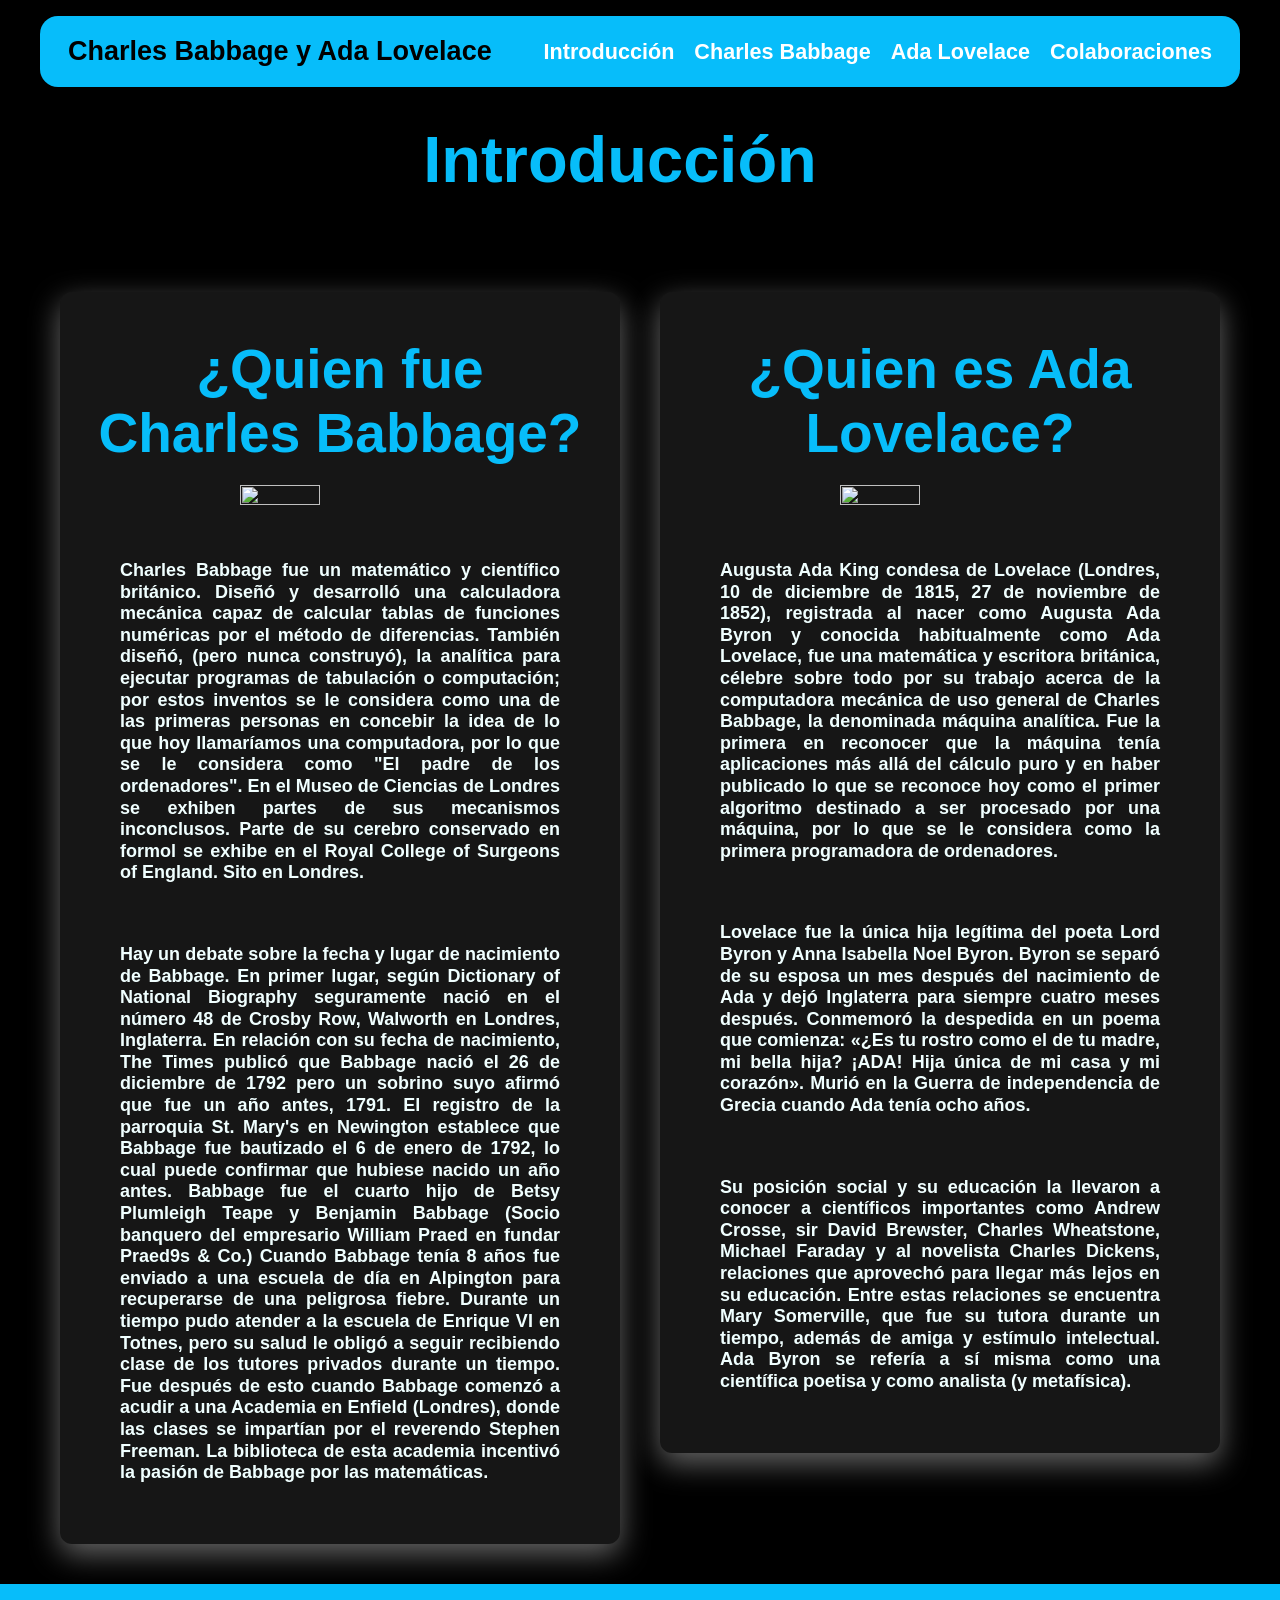
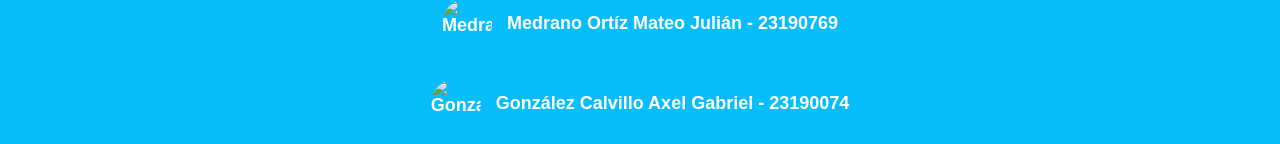
==== index.html @ 6612f50f "Add files via upload" ====
<!DOCTYPE html>
<html lang="en">
<head>
    <meta charset="UTF-8">
    <meta name="viewport" content="width=device-width, initial-scale=1.0">
    <title>Charles Babbage y Ada Lovelace</title>
    <link rel="stylesheet" href="styles.css">
</head>
<body>
    <header>
        <div class="Logo">
            <h1 style="color: black;"> Charles Babbage y Ada Lovelace </h1>
        </div>
         <nav>
            <a href="index.html">Introducción</a>
            <a href="Babbage.html">Charles Babbage</a>
            <a href="Lovelace.html">Ada Lovelace</a>
            <a href="Colaboracion.html">Colaboraciones</a> 
        </nav>
    </header>

    <main>
        <h2>Introducción</h2>
    </main>

    <main>
    <br>

    

    <div class="cuadro">
            <h3>¿Quien fue Charles Babbage?</h3>
            <img src="img/Babbage1.jpg" width="40%" height="30%" >
        <p>Charles Babbage fue un matemático y científico británico. Diseñó y
            desarrolló una calculadora mecánica capaz de calcular tablas de funciones
            numéricas por el método de diferencias. También diseñó, (pero nunca
            construyó), la analítica para ejecutar programas
            de tabulación o computación; por estos inventos se le considera como una
            de las primeras personas en concebir la idea de lo que hoy llamaríamos
            una computadora, por lo que se le considera como "El padre de los
            ordenadores". En el Museo de Ciencias de Londres se exhiben partes de sus mecanismos
            inconclusos. Parte de su cerebro conservado en formol se exhibe en el Royal College of Surgeons
            of England. Sito en Londres.
        </p>
           
        <p>Hay un debate sobre la fecha y lugar de nacimiento de Babbage. En primer lugar,
            según Dictionary of National Biography seguramente nació en el número 48 de Crosby
            Row, Walworth en Londres, Inglaterra. En relación con su fecha de nacimiento, The
            Times publicó que Babbage nació el 26 de diciembre de 1792 pero un sobrino suyo afirmó que
            fue un año antes, 1791. El registro de la parroquia St. Mary's en Newington establece que
            Babbage fue bautizado el 6 de enero de 1792, lo cual puede confirmar que hubiese nacido un año
            antes.
             Babbage fue el cuarto hijo de Betsy Plumleigh Teape y Benjamin Babbage (Socio banquero del
            empresario William Praed en fundar Praed9s & Co.)
             Cuando Babbage tenía 8 años fue enviado a una escuela de día en Alpington para recuperarse de
              una peligrosa fiebre. Durante un tiempo pudo atender a la escuela de Enrique VI en Totnes, pero
             su salud le obligó a seguir recibiendo clase de los tutores privados durante un tiempo.
              Fue después de esto cuando Babbage comenzó a acudir a una Academia en Enfield (Londres),
             donde las clases se impartían por el reverendo Stephen Freeman. La biblioteca de esta academia
             incentivó la pasión de Babbage por las matemáticas.
        </p>
    </div>

     <div class="cuadro">
        <h3>¿Quien es Ada Lovelace?</h3>
        <img  src="img/adalovelace.jpg"  width="40%" height="30%" >
        <p>Augusta Ada King condesa de Lovelace (Londres, 10 de diciembre de
            1815, 27 de noviembre de 1852), registrada al nacer como Augusta Ada
            Byron y conocida habitualmente como Ada Lovelace, fue
            una matemática y escritora británica, célebre sobre todo por su trabajo
            acerca de la computadora mecánica de uso general de Charles Babbage,
            la denominada máquina analítica. Fue la primera en reconocer que la
            máquina tenía aplicaciones más allá del cálculo puro y en haber
            publicado lo que se reconoce hoy como el primer algoritmo destinado a
            ser procesado por una máquina, por lo que se le considera como la
            primera programadora de ordenadores.
        </p>

        <p> Lovelace fue la única hija legítima del poeta Lord Byron y Anna Isabella Noel Byron. Byron se
            separó de su esposa un mes después del nacimiento de Ada y dejó Inglaterra para siempre cuatro
            meses después. Conmemoró la despedida en un poema que comienza: «¿Es tu rostro como el de
            tu madre, mi bella hija? ¡ADA! Hija única de mi casa y mi corazón». Murió en la Guerra de
            independencia de Grecia cuando Ada tenía ocho años. </p>

        <p>Su posición social y su educación la llevaron a conocer a científicos importantes como Andrew Crosse,
         sir David Brewster, Charles Wheatstone, Michael Faraday y al novelista Charles Dickens, 
         relaciones que aprovechó para llegar más lejos en su educación. 
         Entre estas relaciones se encuentra Mary Somerville, que fue su tutora durante un tiempo, 
         además de amiga y estímulo intelectual. Ada Byron se refería a sí misma como una científica poetisa y 
         como analista (y metafísica).
        </p>

    </div>
    

</main>
</body>
    <footer>

        <div class="persona">
            <img src="img/Medrano.jpg" alt="Medrano">
            <p>Medrano Ortíz Mateo Julián - 23190769</p>
        </div>

        <div class="persona">
            <img src="img/Gonzalez.jpg" alt="Gonzalez">
            <p>González Calvillo Axel Gabriel - 23190074 </p>
        </div>


    </footer>
</html>
---- styles.css ----
*{ 
    padding: 0;
    margin: 0;
    box-sizing: border-box;
    font-family: Arial, Helvetica, sans-serif;
    font-size: large;
}

body {
  background-color: rgb(0, 0, 0);
    display: flex;
    flex-direction: column;
    min-height: 100vh;
    overflow-y: scroll;
}


header {
    position: fixed; 
    top: 16px;       
    left: 50%;
    transform: translateX(-50%);
    width: calc(100% - 40px); 
    max-width: 1200px;        
    background-color: #07bdfa;
    display: flex;
    justify-content: space-between;
    align-items: center;
    padding: 20px 28px;      
    border-radius: 18px;     
    z-index: 1000;
    font-weight: bold;
    
}

h1 {
    font-size: 1.5rem;
}
.Logo{
    font-weight: bold;
    
}

footer {
    width: 100%;
    background-color:#07bdfa;
    display: flex;
    flex-direction: column;
    text-align: center;
    z-index: 1000;
    font-weight: bold;
}

main{
  display: flex;
  justify-content: space-between;
  align-items: flex-start;
  padding: 40px 60px 40px 20px;
  gap: 40px;
  align-content: center;
}

h2{
    font-size: 65px;
    margin: 15px auto;  
    color: #07bdfa;
    font-weight: bolder;
    text-align: center;
    width: fit-content;  
    padding-top: 67px;
}

h3{
    font-size: 55px;
    margin: 15px auto;  
    color: #07bdfa;
    font-weight: bolder;
    text-align: center;
    width: fit-content;  
}

.cuadro {
  background: rgb(22, 22, 22);
  border-radius: 12px;
  padding: 30px;
  width: 45%;
  box-shadow: 0 10px 30px rgba(255, 255, 255, 0.4);
  text-align: justify;
  flex: 1;
}

.cuadro h2 {
    font-size: 50px;
    margin-bottom: 15px;
    color: #07bdfa;
    font-weight: bolder;
    text-align: center;
}

.cuadro img{
    display: block;
  margin: 20px auto;
}

.cuadro p {
    line-height: 1.2;
    padding:  30px;
    color: azure;
    font-weight: bold;
}

.cuadro2 {
    margin: 20px auto;
  background: rgb(22, 22, 22);
  border-radius: 12px;
  padding: 30px;
  width: 65%;
  box-shadow: 0 10px 30px rgba(255, 255, 255, 0.4);
  text-align: justify;
}

.cuadro2 h2 {
    font-size: 50px;
    margin-bottom: 15px;
    color: #07bdfa;
    font-weight: bolder;
    text-align: center;
}

.cuadro2 img{
    display: block;
  margin: 10px auto;
}

.cuadro2 p {
    line-height: 1.2;
    padding:  30px;
    color: azure;
    font-weight: bold;
}

nav {
    display: flex;
    gap: 20px;

}

nav a {
    text-decoration: none;
    color: white;
    font-size: 1.2rem;
}

nav a:hover{
    color: lightblue;
    text-decoration: underline;

}

.persona{
    display: flex;
    justify-content: center;   
    align-items: center;       
    margin: 15px;
    color: white;
    font-weight: bold;

}

.persona img{
    width: 50px;
    height: 50px;
    margin-right: 15px;
    border-radius: 50%;
}
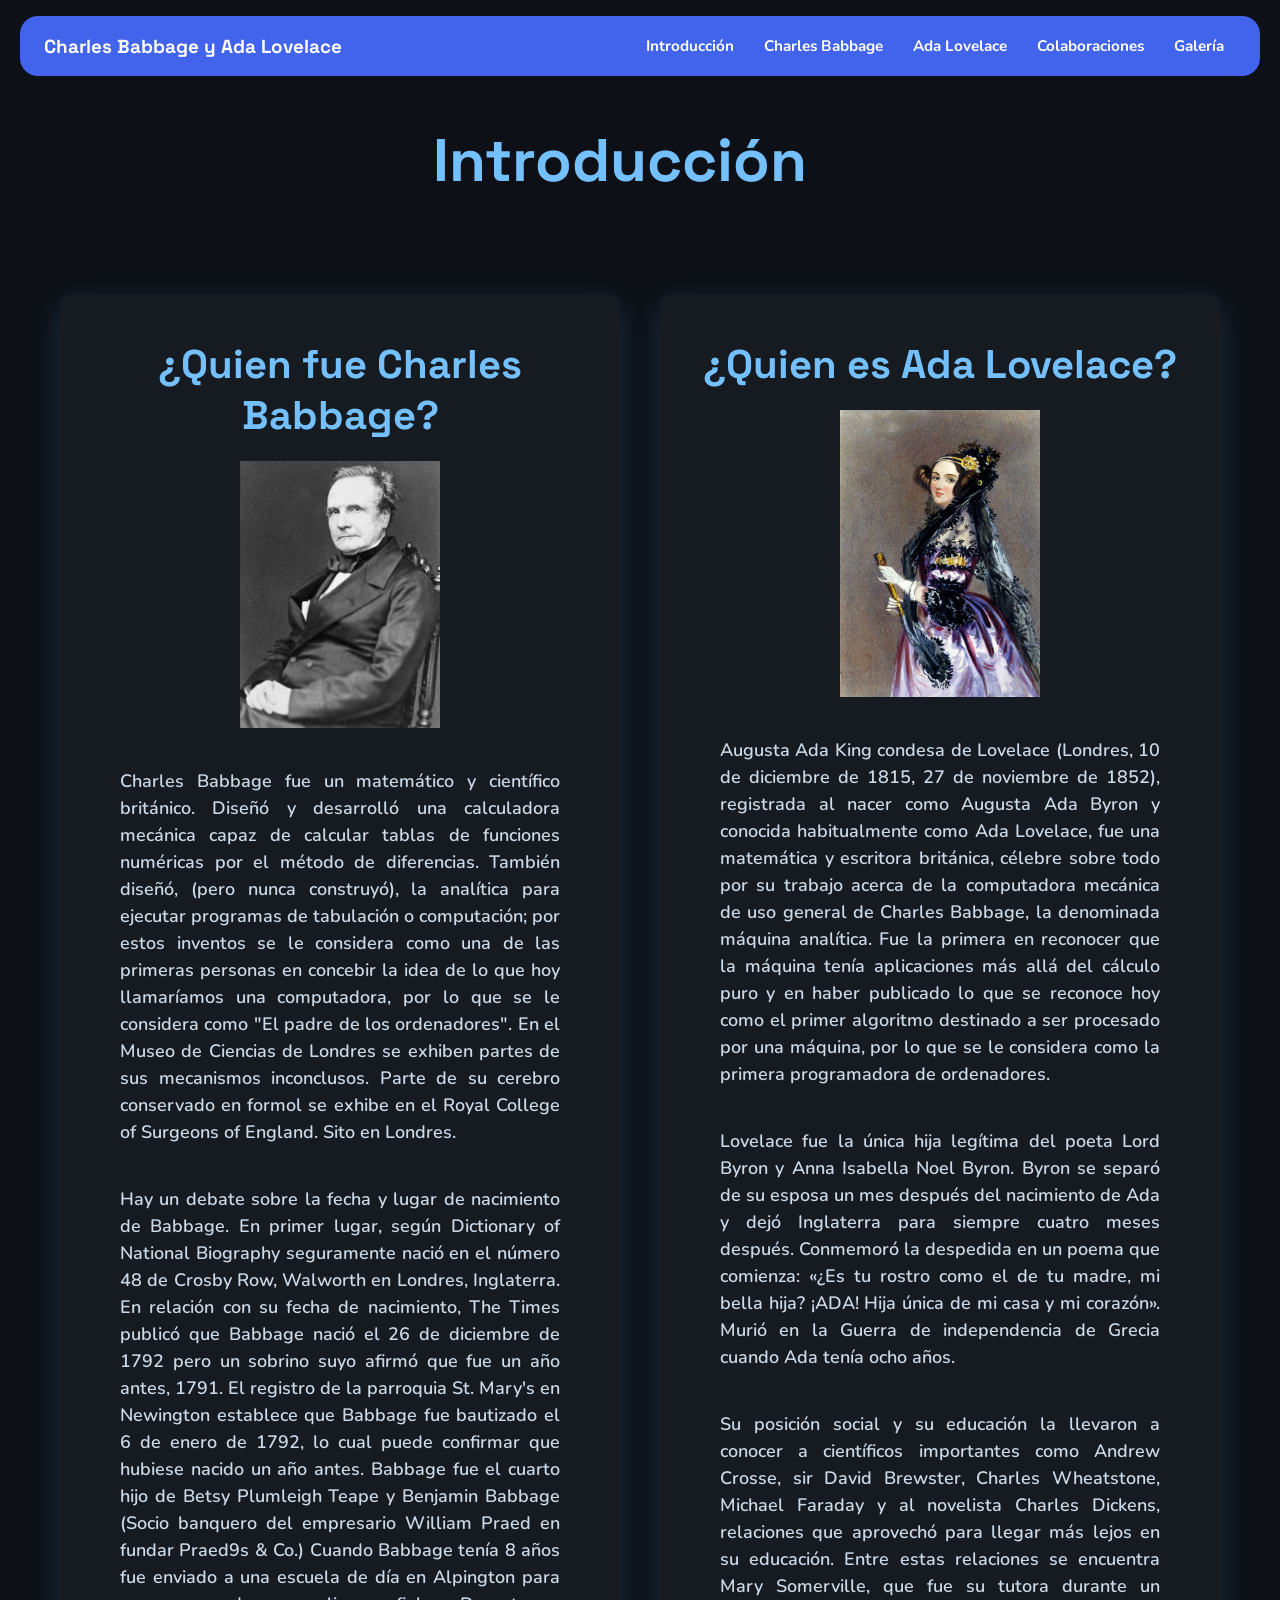
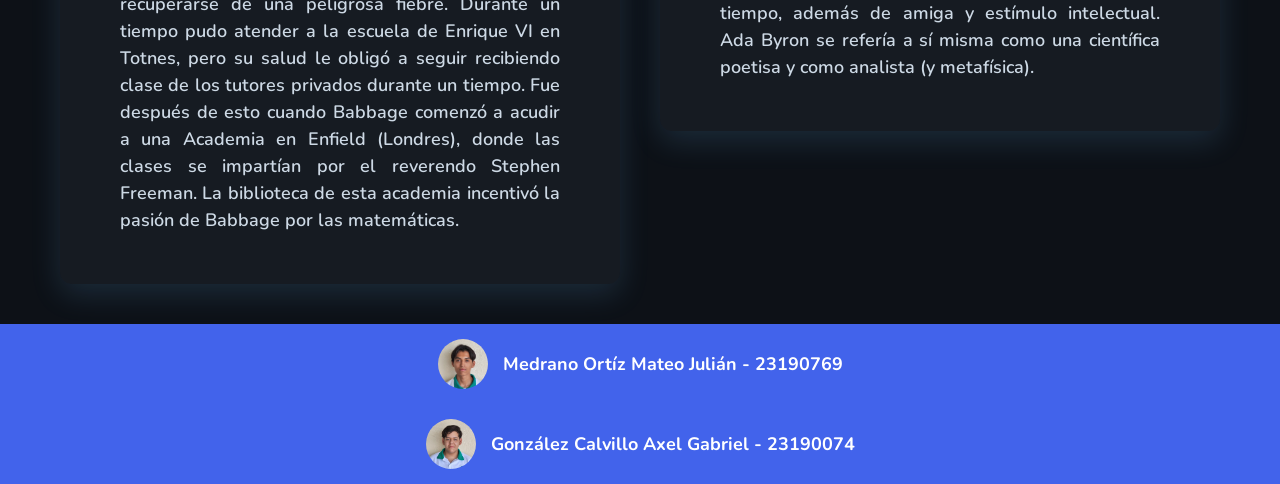
==== commit 311670f3: "Add files via upload" ====
--- a/index.html
+++ b/index.html
@@ -1,112 +1,114 @@
-<!DOCTYPE html>
-<html lang="en">
-<head>
-    <meta charset="UTF-8">
-    <meta name="viewport" content="width=device-width, initial-scale=1.0">
-    <title>Charles Babbage y Ada Lovelace</title>
-    <link rel="stylesheet" href="styles.css">
-</head>
-<body>
-    <header>
-        <div class="Logo">
-            <h1 style="color: black;"> Charles Babbage y Ada Lovelace </h1>
-        </div>
-         <nav>
-            <a href="index.html">Introducción</a>
-            <a href="Babbage.html">Charles Babbage</a>
-            <a href="Lovelace.html">Ada Lovelace</a>
-            <a href="Colaboracion.html">Colaboraciones</a> 
-        </nav>
-    </header>
-
-    <main>
-        <h2>Introducción</h2>
-    </main>
-
-    <main>
-    <br>
-
-    
-
-    <div class="cuadro">
-            <h3>¿Quien fue Charles Babbage?</h3>
-            <img src="img/Babbage1.jpg" width="40%" height="30%" >
-        <p>Charles Babbage fue un matemático y científico británico. Diseñó y
-            desarrolló una calculadora mecánica capaz de calcular tablas de funciones
-            numéricas por el método de diferencias. También diseñó, (pero nunca
-            construyó), la analítica para ejecutar programas
-            de tabulación o computación; por estos inventos se le considera como una
-            de las primeras personas en concebir la idea de lo que hoy llamaríamos
-            una computadora, por lo que se le considera como "El padre de los
-            ordenadores". En el Museo de Ciencias de Londres se exhiben partes de sus mecanismos
-            inconclusos. Parte de su cerebro conservado en formol se exhibe en el Royal College of Surgeons
-            of England. Sito en Londres.
-        </p>
-           
-        <p>Hay un debate sobre la fecha y lugar de nacimiento de Babbage. En primer lugar,
-            según Dictionary of National Biography seguramente nació en el número 48 de Crosby
-            Row, Walworth en Londres, Inglaterra. En relación con su fecha de nacimiento, The
-            Times publicó que Babbage nació el 26 de diciembre de 1792 pero un sobrino suyo afirmó que
-            fue un año antes, 1791. El registro de la parroquia St. Mary's en Newington establece que
-            Babbage fue bautizado el 6 de enero de 1792, lo cual puede confirmar que hubiese nacido un año
-            antes.
-             Babbage fue el cuarto hijo de Betsy Plumleigh Teape y Benjamin Babbage (Socio banquero del
-            empresario William Praed en fundar Praed9s & Co.)
-             Cuando Babbage tenía 8 años fue enviado a una escuela de día en Alpington para recuperarse de
-              una peligrosa fiebre. Durante un tiempo pudo atender a la escuela de Enrique VI en Totnes, pero
-             su salud le obligó a seguir recibiendo clase de los tutores privados durante un tiempo.
-              Fue después de esto cuando Babbage comenzó a acudir a una Academia en Enfield (Londres),
-             donde las clases se impartían por el reverendo Stephen Freeman. La biblioteca de esta academia
-             incentivó la pasión de Babbage por las matemáticas.
-        </p>
-    </div>
-
-     <div class="cuadro">
-        <h3>¿Quien es Ada Lovelace?</h3>
-        <img  src="img/adalovelace.jpg"  width="40%" height="30%" >
-        <p>Augusta Ada King condesa de Lovelace (Londres, 10 de diciembre de
-            1815, 27 de noviembre de 1852), registrada al nacer como Augusta Ada
-            Byron y conocida habitualmente como Ada Lovelace, fue
-            una matemática y escritora británica, célebre sobre todo por su trabajo
-            acerca de la computadora mecánica de uso general de Charles Babbage,
-            la denominada máquina analítica. Fue la primera en reconocer que la
-            máquina tenía aplicaciones más allá del cálculo puro y en haber
-            publicado lo que se reconoce hoy como el primer algoritmo destinado a
-            ser procesado por una máquina, por lo que se le considera como la
-            primera programadora de ordenadores.
-        </p>
-
-        <p> Lovelace fue la única hija legítima del poeta Lord Byron y Anna Isabella Noel Byron. Byron se
-            separó de su esposa un mes después del nacimiento de Ada y dejó Inglaterra para siempre cuatro
-            meses después. Conmemoró la despedida en un poema que comienza: «¿Es tu rostro como el de
-            tu madre, mi bella hija? ¡ADA! Hija única de mi casa y mi corazón». Murió en la Guerra de
-            independencia de Grecia cuando Ada tenía ocho años. </p>
-
-        <p>Su posición social y su educación la llevaron a conocer a científicos importantes como Andrew Crosse,
-         sir David Brewster, Charles Wheatstone, Michael Faraday y al novelista Charles Dickens, 
-         relaciones que aprovechó para llegar más lejos en su educación. 
-         Entre estas relaciones se encuentra Mary Somerville, que fue su tutora durante un tiempo, 
-         además de amiga y estímulo intelectual. Ada Byron se refería a sí misma como una científica poetisa y 
-         como analista (y metafísica).
-        </p>
-
-    </div>
-    
-
-</main>
-</body>
-    <footer>
-
-        <div class="persona">
-            <img src="img/Medrano.jpg" alt="Medrano">
-            <p>Medrano Ortíz Mateo Julián - 23190769</p>
-        </div>
-
-        <div class="persona">
-            <img src="img/Gonzalez.jpg" alt="Gonzalez">
-            <p>González Calvillo Axel Gabriel - 23190074 </p>
-        </div>
-
-
-    </footer>
+<!DOCTYPE html>
+<html lang="en">
+<head>
+    <meta charset="UTF-8">
+    <meta name="viewport" content="width=device-width, initial-scale=1.0">
+    <title>Charles Babbage y Ada Lovelace</title>
+    <link rel="stylesheet" href="styles.css">
+</head>
+<body>
+    <header>
+        <div class="Logo">
+            <h1>Charles Babbage y Ada Lovelace</h1>
+        </div>
+         <nav>
+            <a href="index.html" class="activo">Introducción</a>
+            <a href="Babbage.html">Charles Babbage</a>
+            <a href="Lovelace.html">Ada Lovelace</a>
+            <a href="Colaboracion.html">Colaboraciones</a>
+            <a href="Galeria.html">Galería</a> 
+        </nav>
+    </header>
+
+    <main>
+        <h2>Introducción</h2>
+    </main>
+
+    <main>
+    <br>
+
+    
+
+    <div class="cuadro">
+            <h3>¿Quien fue Charles Babbage?</h3>
+            <img src="img/Babbage1.jpg" width="40%" height="30%" >
+        <p>Charles Babbage fue un matemático y científico británico. Diseñó y
+            desarrolló una calculadora mecánica capaz de calcular tablas de funciones
+            numéricas por el método de diferencias. También diseñó, (pero nunca
+            construyó), la analítica para ejecutar programas
+            de tabulación o computación; por estos inventos se le considera como una
+            de las primeras personas en concebir la idea de lo que hoy llamaríamos
+            una computadora, por lo que se le considera como "El padre de los
+            ordenadores". En el Museo de Ciencias de Londres se exhiben partes de sus mecanismos
+            inconclusos. Parte de su cerebro conservado en formol se exhibe en el Royal College of Surgeons
+            of England. Sito en Londres.
+        </p>
+           
+        <p>Hay un debate sobre la fecha y lugar de nacimiento de Babbage. En primer lugar,
+            según Dictionary of National Biography seguramente nació en el número 48 de Crosby
+            Row, Walworth en Londres, Inglaterra. En relación con su fecha de nacimiento, The
+            Times publicó que Babbage nació el 26 de diciembre de 1792 pero un sobrino suyo afirmó que
+            fue un año antes, 1791. El registro de la parroquia St. Mary's en Newington establece que
+            Babbage fue bautizado el 6 de enero de 1792, lo cual puede confirmar que hubiese nacido un año
+            antes.
+             Babbage fue el cuarto hijo de Betsy Plumleigh Teape y Benjamin Babbage (Socio banquero del
+            empresario William Praed en fundar Praed9s & Co.)
+             Cuando Babbage tenía 8 años fue enviado a una escuela de día en Alpington para recuperarse de
+              una peligrosa fiebre. Durante un tiempo pudo atender a la escuela de Enrique VI en Totnes, pero
+             su salud le obligó a seguir recibiendo clase de los tutores privados durante un tiempo.
+              Fue después de esto cuando Babbage comenzó a acudir a una Academia en Enfield (Londres),
+             donde las clases se impartían por el reverendo Stephen Freeman. La biblioteca de esta academia
+             incentivó la pasión de Babbage por las matemáticas.
+        </p>
+    </div>
+
+     <div class="cuadro">
+        <h3>¿Quien es Ada Lovelace?</h3>
+        <img  src="img/adalovelace.jpg"  width="40%" height="30%" >
+        <p>Augusta Ada King condesa de Lovelace (Londres, 10 de diciembre de
+            1815, 27 de noviembre de 1852), registrada al nacer como Augusta Ada
+            Byron y conocida habitualmente como Ada Lovelace, fue
+            una matemática y escritora británica, célebre sobre todo por su trabajo
+            acerca de la computadora mecánica de uso general de Charles Babbage,
+            la denominada máquina analítica. Fue la primera en reconocer que la
+            máquina tenía aplicaciones más allá del cálculo puro y en haber
+            publicado lo que se reconoce hoy como el primer algoritmo destinado a
+            ser procesado por una máquina, por lo que se le considera como la
+            primera programadora de ordenadores.
+        </p>
+
+        <p> Lovelace fue la única hija legítima del poeta Lord Byron y Anna Isabella Noel Byron. Byron se
+            separó de su esposa un mes después del nacimiento de Ada y dejó Inglaterra para siempre cuatro
+            meses después. Conmemoró la despedida en un poema que comienza: «¿Es tu rostro como el de
+            tu madre, mi bella hija? ¡ADA! Hija única de mi casa y mi corazón». Murió en la Guerra de
+            independencia de Grecia cuando Ada tenía ocho años. </p>
+
+        <p>Su posición social y su educación la llevaron a conocer a científicos importantes como Andrew Crosse,
+         sir David Brewster, Charles Wheatstone, Michael Faraday y al novelista Charles Dickens, 
+         relaciones que aprovechó para llegar más lejos en su educación. 
+         Entre estas relaciones se encuentra Mary Somerville, que fue su tutora durante un tiempo, 
+         además de amiga y estímulo intelectual. Ada Byron se refería a sí misma como una científica poetisa y 
+         como analista (y metafísica).
+        </p>
+
+    </div>
+    
+
+</main>
+
+    <footer>
+
+        <div class="persona">
+            <img src="img/Medrano.jpg" alt="Medrano">
+            <p>Medrano Ortíz Mateo Julián - 23190769</p>
+        </div>
+
+        <div class="persona">
+            <img src="img/Gonzalez.jpg" alt="Gonzalez">
+            <p>González Calvillo Axel Gabriel - 23190074 </p>
+        </div>
+
+
+    </footer>
+</body>
 </html>
--- a/styles.css
+++ b/styles.css
@@ -1,178 +1,363 @@
-
-*{ 
-    padding: 0;
-    margin: 0;
-    box-sizing: border-box;
-    font-family: Arial, Helvetica, sans-serif;
-    font-size: large;
-}
-
-body {
-  background-color: rgb(0, 0, 0);
-    display: flex;
-    flex-direction: column;
-    min-height: 100vh;
-    overflow-y: scroll;
-}
-
-
-header {
-    position: fixed; 
-    top: 16px;       
-    left: 50%;
-    transform: translateX(-50%);
-    width: calc(100% - 40px); 
-    max-width: 1200px;        
-    background-color: #07bdfa;
-    display: flex;
-    justify-content: space-between;
-    align-items: center;
-    padding: 20px 28px;      
-    border-radius: 18px;     
-    z-index: 1000;
-    font-weight: bold;
-    
-}
-
-h1 {
-    font-size: 1.5rem;
-}
-.Logo{
-    font-weight: bold;
-    
-}
-
-footer {
-    width: 100%;
-    background-color:#07bdfa;
-    display: flex;
-    flex-direction: column;
-    text-align: center;
-    z-index: 1000;
-    font-weight: bold;
-}
-
-main{
-  display: flex;
-  justify-content: space-between;
-  align-items: flex-start;
-  padding: 40px 60px 40px 20px;
-  gap: 40px;
-  align-content: center;
-}
-
-h2{
-    font-size: 65px;
-    margin: 15px auto;  
-    color: #07bdfa;
-    font-weight: bolder;
-    text-align: center;
-    width: fit-content;  
-    padding-top: 67px;
-}
-
-h3{
-    font-size: 55px;
-    margin: 15px auto;  
-    color: #07bdfa;
-    font-weight: bolder;
-    text-align: center;
-    width: fit-content;  
-}
-
-.cuadro {
-  background: rgb(22, 22, 22);
-  border-radius: 12px;
-  padding: 30px;
-  width: 45%;
-  box-shadow: 0 10px 30px rgba(255, 255, 255, 0.4);
-  text-align: justify;
-  flex: 1;
-}
-
-.cuadro h2 {
-    font-size: 50px;
-    margin-bottom: 15px;
-    color: #07bdfa;
-    font-weight: bolder;
-    text-align: center;
-}
-
-.cuadro img{
-    display: block;
-  margin: 20px auto;
-}
-
-.cuadro p {
-    line-height: 1.2;
-    padding:  30px;
-    color: azure;
-    font-weight: bold;
-}
-
-.cuadro2 {
-    margin: 20px auto;
-  background: rgb(22, 22, 22);
-  border-radius: 12px;
-  padding: 30px;
-  width: 65%;
-  box-shadow: 0 10px 30px rgba(255, 255, 255, 0.4);
-  text-align: justify;
-}
-
-.cuadro2 h2 {
-    font-size: 50px;
-    margin-bottom: 15px;
-    color: #07bdfa;
-    font-weight: bolder;
-    text-align: center;
-}
-
-.cuadro2 img{
-    display: block;
-  margin: 10px auto;
-}
-
-.cuadro2 p {
-    line-height: 1.2;
-    padding:  30px;
-    color: azure;
-    font-weight: bold;
-}
-
-nav {
-    display: flex;
-    gap: 20px;
-
-}
-
-nav a {
-    text-decoration: none;
-    color: white;
-    font-size: 1.2rem;
-}
-
-nav a:hover{
-    color: lightblue;
-    text-decoration: underline;
-
-}
-
-.persona{
-    display: flex;
-    justify-content: center;   
-    align-items: center;       
-    margin: 15px;
-    color: white;
-    font-weight: bold;
-
-}
-
-.persona img{
-    width: 50px;
-    height: 50px;
-    margin-right: 15px;
-    border-radius: 50%;
-}
-
-
+@import url('https://fonts.googleapis.com/css2?family=Nunito:wght@400;700;800&family=Space+Grotesk:wght@400;600;700&display=swap');
+
+*{ 
+    padding: 0;
+    margin: 0;
+    box-sizing: border-box;
+    font-family: 'Nunito', Arial, sans-serif;
+    font-size: large;
+}
+
+body {
+    background-color: #0d1117;
+    display: flex;
+    flex-direction: column;
+    min-height: 100vh;
+    overflow-y: scroll;
+}
+
+
+header {
+    position: fixed; 
+    top: 16px;       
+    left: 50%;
+    transform: translateX(-50%);
+    width: calc(100% - 40px); 
+    max-width: 1300px;        
+    background-color: #4263eb;
+    display: flex;
+    flex-wrap: nowrap;
+    justify-content: space-between;
+    align-items: center;
+    padding: 14px 24px;      
+    border-radius: 18px;     
+    z-index: 1000;
+    font-weight: bold;
+    gap: 16px;
+}
+
+h1 {
+    font-family: 'Space Grotesk', sans-serif;
+    font-size: 1.05rem;
+    color: white;
+    white-space: nowrap;
+}
+
+.Logo {
+    font-weight: bold;
+}
+
+footer {
+    width: 100%;
+    background-color: #4263eb;
+    display: flex;
+    flex-direction: column;
+    text-align: center;
+    z-index: 1000;
+    font-weight: bold;
+}
+
+main {
+    display: flex;
+    justify-content: space-between;
+    align-items: flex-start;
+    padding: 40px 60px 40px 20px;
+    gap: 40px;
+    align-content: center;
+}
+
+h2 {
+    font-family: 'Space Grotesk', sans-serif;
+    font-size: 60px;
+    margin: 15px auto;  
+    color: #74c0fc;
+    font-weight: 700;
+    text-align: center;
+    width: fit-content;  
+    padding-top: 67px;
+}
+
+h3 {
+    font-family: 'Space Grotesk', sans-serif;
+    font-size: 40px;
+    margin: 15px auto 20px;
+    color: #74c0fc;
+    font-weight: 700;
+    text-align: center;
+    width: fit-content;  
+}
+
+.cuadro {
+    background: #161b22;
+    border-radius: 12px;
+    padding: 30px;
+    width: 45%;
+    box-shadow: 0 10px 30px rgba(116, 192, 252, 0.15);
+    text-align: justify;
+    flex: 1;
+}
+
+.cuadro h2 {
+    font-size: 50px;
+    margin-bottom: 15px;
+    color: #74c0fc;
+    font-weight: 700;
+    text-align: center;
+}
+
+.cuadro img {
+    display: block;
+    margin: 20px auto;
+}
+
+.cuadro p {
+    line-height: 1.5;
+    padding: 20px 30px;
+    color: #cdd9e5;
+    font-weight: 600;
+}
+
+.cuadro2 {
+    margin: 20px auto;
+    background: #161b22;
+    border-radius: 12px;
+    padding: 30px;
+    width: 65%;
+    box-shadow: 0 10px 30px rgba(116, 192, 252, 0.15);
+    text-align: justify;
+}
+
+.cuadro2 h2 {
+    font-size: 50px;
+    margin-bottom: 15px;
+    color: #74c0fc;
+    font-weight: 700;
+    text-align: center;
+}
+
+.cuadro2 img {
+    display: block;
+    margin: 10px auto;
+}
+
+.cuadro2 p {
+    line-height: 1.5;
+    padding: 20px 30px;
+    color: #cdd9e5;
+    font-weight: 600;
+}
+
+nav {
+    display: flex;
+    gap: 6px;
+    flex-wrap: nowrap;
+    align-items: center;
+}
+
+nav a {
+    text-decoration: none;
+    color: white;
+    font-size: 0.85rem;
+    font-weight: 700;
+    padding: 6px 12px;
+    border-radius: 20px;
+    transition: background 0.2s;
+    white-space: nowrap;
+}
+
+nav a:hover {
+    background-color: rgba(255, 255, 255, 0.2);
+    color: #bac8ff;
+}
+
+.persona {
+    display: flex;
+    justify-content: center;   
+    align-items: center;       
+    margin: 15px;
+    color: white;
+    font-weight: bold;
+}
+
+.persona img {
+    width: 50px;
+    height: 50px;
+    margin-right: 15px;
+    border-radius: 50%;
+}
+
+/* ══════════════════════════════
+   Galería
+══════════════════════════════ */
+
+.galeria-wrapper {
+    width: 80%;
+    margin: 0 auto 60px;
+}
+
+.galeria-grid {
+    display: grid;
+    grid-template-columns: repeat(3, 1fr);
+    gap: 6px;
+}
+
+.galeria-item {
+    position: relative;
+    border-radius: 8px;
+    overflow: hidden;
+    background: #161b22;
+    box-shadow: none;
+    cursor: pointer;
+    aspect-ratio: 4 / 3;
+    transition: transform 0.25s ease, box-shadow 0.25s ease;
+}
+
+
+
+.galeria-item:hover {
+    transform: translateY(-4px);
+    box-shadow: 0 14px 36px rgba(116, 192, 252, 0.28);
+}
+
+.galeria-item img {
+    width: 100%;
+    height: 100%;
+    object-fit: cover;
+    display: block;
+    transition: transform 0.35s ease;
+}
+
+.galeria-item:hover img {
+    transform: scale(1.05);
+}
+
+.placeholder-img {
+    width: 100%;
+    height: 100%;
+    display: flex;
+    flex-direction: column;
+    align-items: center;
+    justify-content: center;
+    gap: 10px;
+    color: #4263eb;
+    background: linear-gradient(135deg, #161b22 0%, #1c2333 100%);
+}
+
+.placeholder-img svg {
+    opacity: 0.5;
+}
+
+.placeholder-img span {
+    font-family: 'Space Grotesk', sans-serif;
+    font-size: 0.8rem;
+    color: #4263eb;
+    opacity: 0.6;
+    letter-spacing: 0.05em;
+}
+
+.caption-overlay {
+    position: absolute;
+    bottom: 0;
+    left: 0;
+    right: 0;
+    padding: 10px 14px;
+    background: linear-gradient(to top, rgba(13, 17, 23, 0.88) 0%, transparent 100%);
+    color: #cdd9e5;
+    font-size: 0.78rem;
+    font-weight: 700;
+    opacity: 0;
+    transition: opacity 0.25s ease;
+    font-family: 'Space Grotesk', sans-serif;
+}
+
+.galeria-item:hover .caption-overlay {
+    opacity: 1;
+}
+
+/* ── Lightbox ── */
+
+.lightbox {
+    display: none;
+    position: fixed;
+    inset: 0;
+    background: rgba(0, 0, 0, 0.88);
+    z-index: 2000;
+    align-items: center;
+    justify-content: center;
+    padding: 40px;
+}
+
+.lightbox.open {
+    display: flex;
+}
+
+.lightbox img {
+    max-width: 80vw;
+    max-height: 80vh;
+    border-radius: 10px;
+    box-shadow: 0 0 60px rgba(116, 192, 252, 0.25);
+    object-fit: contain;
+}
+
+.lightbox-close {
+    position: absolute;
+    top: 24px;
+    right: 32px;
+    color: white;
+    font-size: 2rem;
+    cursor: pointer;
+    font-family: 'Space Grotesk', sans-serif;
+    line-height: 1;
+    opacity: 0.7;
+    transition: opacity 0.2s;
+}
+
+.lightbox-close:hover {
+    opacity: 1;
+}
+
+/* ── Google Forms placeholder ── */
+
+.forms-placeholder {
+    width: 80%;
+    margin: 0 auto 60px;
+    background: #161b22;
+    border-radius: 12px;
+    border: 2px dashed #2a3450;
+    padding: 48px 40px;
+    text-align: center;
+    box-shadow: 0 10px 30px rgba(116, 192, 252, 0.1);
+}
+
+.forms-placeholder svg {
+    margin-bottom: 16px;
+    opacity: 0.5;
+}
+
+.forms-placeholder p {
+    color: #8b949e;
+    font-size: 0.9rem;
+    margin-bottom: 20px;
+    font-family: 'Space Grotesk', sans-serif;
+}
+
+.forms-placeholder code {
+    display: block;
+    background: #0d1117;
+    color: #74c0fc;
+    font-size: 0.82rem;
+    padding: 14px 20px;
+    border-radius: 8px;
+    margin: 0 auto;
+    max-width: 600px;
+    word-break: break-all;
+    text-align: left;
+    border: 1px solid #21262d;
+}
+
+.forms-embed {
+    width: 100%;
+    min-height: 520px;
+    border: none;
+    border-radius: 8px;
+}
